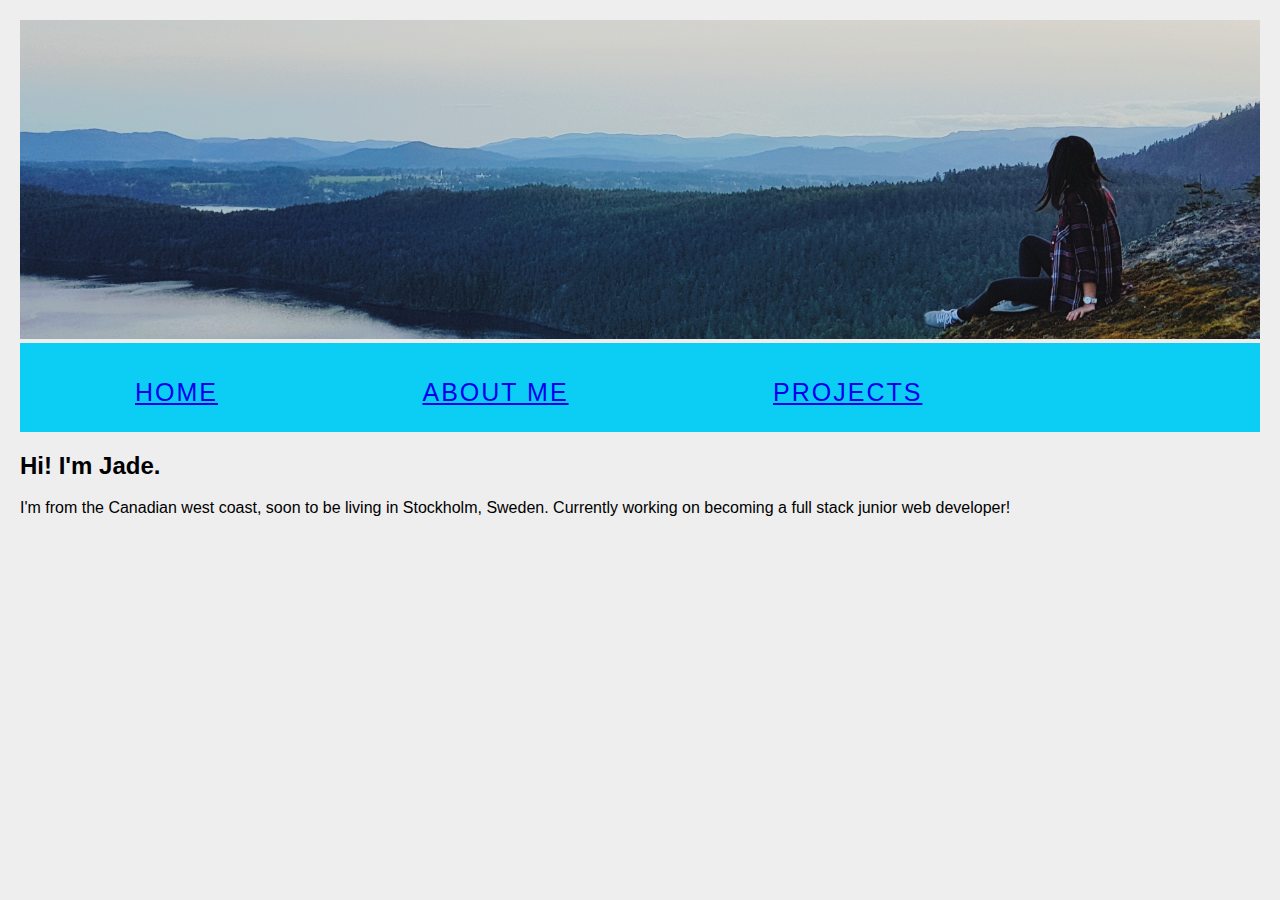
==== about.html @ c8afca8d "header, nav, prelim content added" ====
<!DOCTYPE HTML>

<html>

<head>
  <link rel="stylesheet" href="style.css">
  <meta http-equiv="Content-Type" content="text/html; charset=UTF-8" />
  <title>About Me</title>
</head>

<body>
  <img src="header1.jpg" style="width:100%; heither:50%; object fit:contain">
  <nav>
      <ul class="navigation">
        <li><a href="index.html"> Home </a></li>
        <li><a href="about.html"> About Me  </a></li>
        <li><a href="projects.html"> Projects  </a></li>
      </ul>
  </nav>

  <h2 class="body">Hi! I'm Jade.</h2>
  <p class="body">I'm from the Canadian west coast, soon to be living in
    Stockholm, Sweden. Currently working on becoming a full stack junior web developer!</p>

</body>

</html>
---- style.css ----
body {
  background: #EEE;
  margin: 0;
  padding: 0;
}

/* Navigation */

.navigation {
  box-sizing: border-box;
  background-color: #0CCEF5;
  padding: 15px;
  position: relative;
  top: 0;
  width: 100%;
}

ul {
  padding: 0;
  margin: 0;
}

li {
  color: #0F118B;
  display: inline-block;
  font-family: 'Oxygen', sans-serif;
  font-size: 25px;
  font-weight: 300;
  letter-spacing: 2px;
  margin: 0;
  padding: 20px 100px 10px 100px;
  text-transform: uppercase;
}

/* Body */

body {
  color: #000000;
  font-family: 'Lato', sans-serif;
  font-size: 16px;
  font-weight: 100;
  margin: 20px;
}
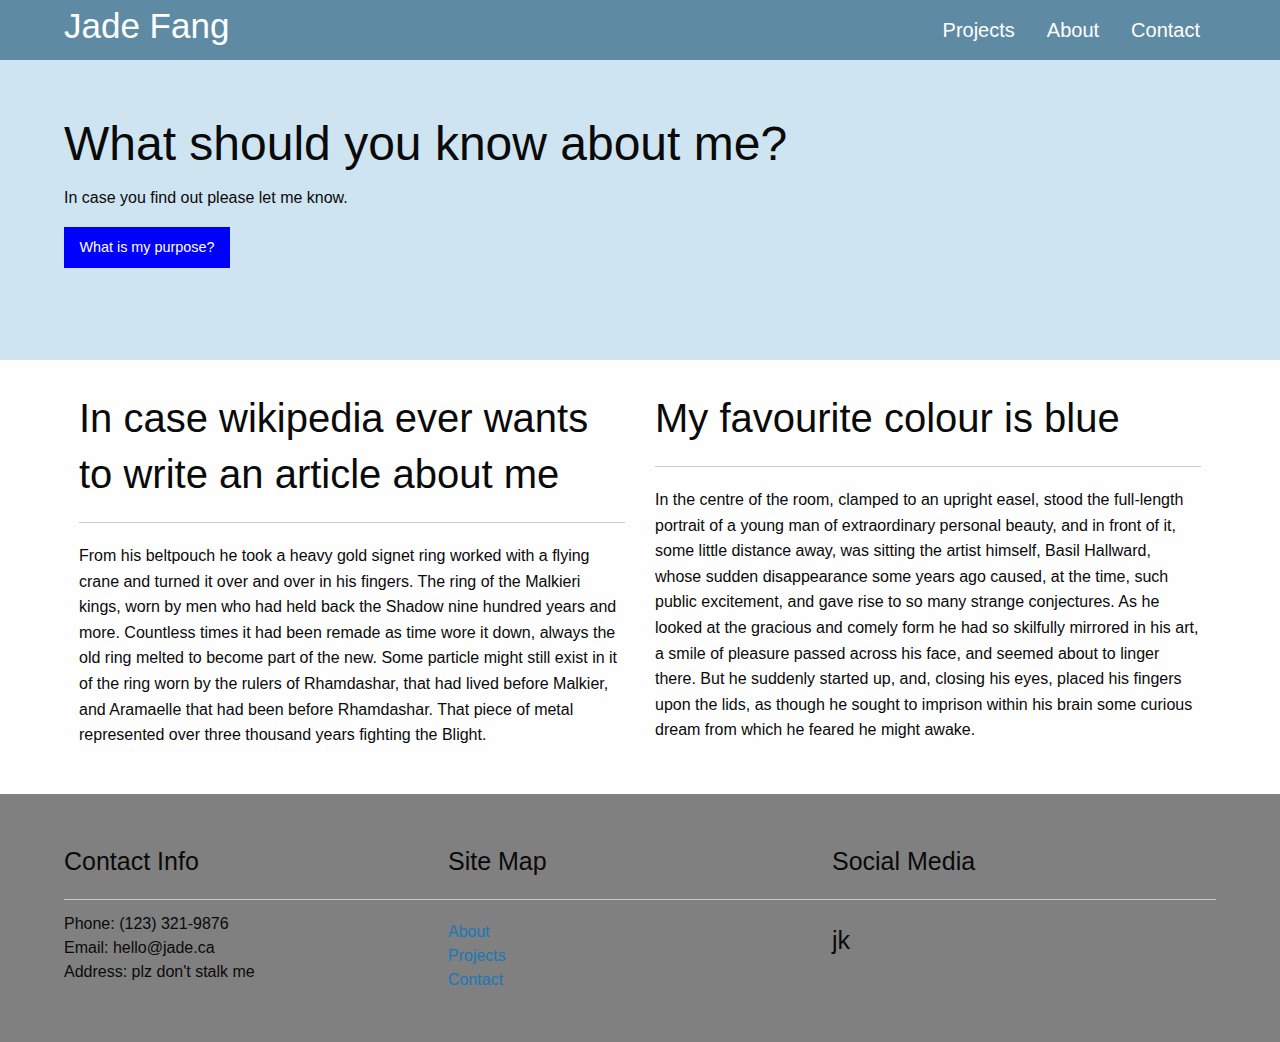
==== commit f24e83e1: "added pages, write ups, and colour scheme" ====
--- a/about.html
+++ b/about.html
@@ -1,27 +1,110 @@
-<!DOCTYPE HTML>
+<!doctype html>
+<html class="no-js" lang="en" dir="ltr">
+  <head>
+    <meta charset="utf-8">
+    <meta http-equiv="x-ua-compatible" content="ie=edge">
+    <meta name="viewport" content="width=device-width, initial-scale=1.0">
+    <title>Foundation for Sites</title>
+    <link rel="stylesheet" href="css/foundation.css">
+    <link rel="stylesheet" href="css/app.css">
+  </head>
+  <body>
 
-<html>
+<!-- DESKTOP NAV -->
+    <nav class="top-bar">
+      <div class="wrap grid-x">
+          <div class="top-bar-left">
+            <a href="index.html" class="site-logo">Jade Fang</a>
+          </div>
 
-<head>
-  <link rel="stylesheet" href="style.css">
-  <meta http-equiv="Content-Type" content="text/html; charset=UTF-8" />
-  <title>About Me</title>
-</head>
+          <div class="top-bar-right nav-desktop">
+            <ul class="menu">
+              <li><a href="projects.html">Projects</a></li>
+              <li><a href="about.html">About</a></li>
+              <li><a href="contact.html">Contact</a></li>
+            </ul>
+          </div>
+        </div>
+    </nav>
 
-<body>
-  <img src="header1.jpg" style="width:100%; heither:50%; object fit:contain">
-  <nav>
-      <ul class="navigation">
-        <li><a href="index.html"> Home </a></li>
-        <li><a href="about.html"> About Me  </a></li>
-        <li><a href="projects.html"> Projects  </a></li>
-      </ul>
-  </nav>
+<!-- HERO SECTION -->
+    <section class="hero">
+      <div class="wrap">
+        <h1>What should you know about me?</h1>
+        <p>In case you find out please let me know.</p>
+        <a href="butterbot.html" class="button">What is my purpose?</a>
+      </div>
+    </section>
 
-  <h2 class="body">Hi! I'm Jade.</h2>
-  <p class="body">I'm from the Canadian west coast, soon to be living in
-    Stockholm, Sweden. Currently working on becoming a full stack junior web developer!</p>
+<!-- MAIN SECTION -->
+    <section class="main">
+      <div class="wrap grid-x grid-margin-x">
+        <div class="medium-6 small-1 cell">
+          <h2> In case wikipedia ever wants to write an article about me</h2>
+          <hr>
+          <p>From his beltpouch he took a heavy gold signet ring worked with a
+             flying crane and turned it over and over in his fingers.
+             The ring of the Malkieri kings, worn by men who had held back
+             the Shadow nine hundred years and more. Countless times it had
+             been remade as time wore it down, always the old ring melted
+             to become part of the new. Some particle might still exist in
+             it of the ring worn by the rulers of Rhamdashar, that had
+             lived before Malkier, and Aramaelle that had been before
+             Rhamdashar. That piece of metal represented over three thousand
+             years fighting the Blight.</p>
+        </div>
+        <div class="medium-6 small-1 cell">
+          <h2> My favourite colour is blue </h2>
+          <hr>
+          <p> In the centre of the room, clamped to an upright easel,
+              stood the full-length portrait of a young man of
+              extraordinary personal beauty, and in front of it, some
+              little distance away, was sitting the artist himself, Basil
+              Hallward, whose sudden disappearance some years ago
+              caused, at the time, such public excitement, and gave rise
+              to so many strange conjectures.
+              As he looked at the gracious and comely form he had
+              so skilfully mirrored in his art, a smile of pleasure passed
+              across his face, and seemed about to linger there. But he
+              suddenly started up, and, closing his eyes, placed his
+              fingers upon the lids, as though he sought to imprison
+              within his brain some curious dream from which he feared
+              he might awake.</p>
+        </div>
+      </div>
 
-</body>
+    </section>
 
+<!-- FOOTER -->
+    <footer>
+      <div class="wrap grid-x grid-x-margin">
+        <div class="large-4 medium-4 small-4 cell">
+          <h4>Contact Info</h4>
+          <hr>
+          <p class="footer-type">Phone: (123) 321-9876</p>
+          <p class="footer-type">Email: hello@jade.ca</p>
+          <p class="footer-type">Address: plz don't stalk me</p>
+        </div>
+
+        <div class="large-4 small-1 cell">
+          <h4>Site Map</h4>
+          <hr>
+          <a href="about.html">About</a>
+          <a href="projects.html">Projects</a>
+          <a href="contact.html">Contact</a>
+        </div>
+
+        <div class="large-4 small-1 cell">
+          <h4>Social Media<h4>
+            <hr>
+            <p>jk</p>
+        </div>
+      </div>
+    </footer>
+
+    <script src="js/vendor/jquery.js"></script>
+    <script src="js/vendor/what-input.js"></script>
+    <script src="js/vendor/foundation.js"></script>
+    <script src="js/app.js"></script>
+  </body>
 </html>
--- a/css/app.css
+++ b/css/app.css
@@ -0,0 +1,98 @@
+/*************************
+GENERAL
+*************************/
+.wrap{
+  width: 90%;
+  margin: 0px auto;
+}
+
+.butter {
+  height: 100%;
+  width: 100%;
+  display: flex;
+  position: fixed;
+  align-items: center;
+  justify-content: center;
+}
+
+/*************************
+NAV-DESKTOP
+*************************/
+.nav-desktop, .top-bar ul {
+  background-color: transparent;
+  height: 60px;
+  padding: 0;
+}
+
+.site-logo{
+  color: white;
+  font-size: 35px;
+}
+
+.site-logo:visited{
+  color: White;
+  font-size: 35px;
+}
+
+.top-bar{
+  background-color: #5E8BA3;
+  padding: 0;
+}
+
+.nav-desktop a{
+  display: inline-block;
+  padding-top: 10px;
+  color: white;
+  font-size: 20px;
+}
+
+.menu > li > a:hover{
+  background-color: rgba(255,255,255, 0.1);
+}
+
+.menu a{
+  line-height: 2;
+}
+
+/*************************
+HERO
+*************************/
+.hero{
+  background: #CEE4F0;
+  padding: 50px 0px;
+  height: 300px;
+}
+
+.button{
+  background: blue;
+}
+/*************************
+MAIN
+*************************/
+.main{
+  padding: 30px 0px;
+}
+
+label{
+  font-size: 20px;
+}
+
+.button-right {
+    margin-left: 80%;
+}
+
+/*************************
+FOOTER
+*************************/
+footer{
+  background-color: gray;
+  padding: 50px 0px;
+}
+
+footer a{
+  display: block;
+}
+
+.footer-type{
+  line-height: 8px;
+}
